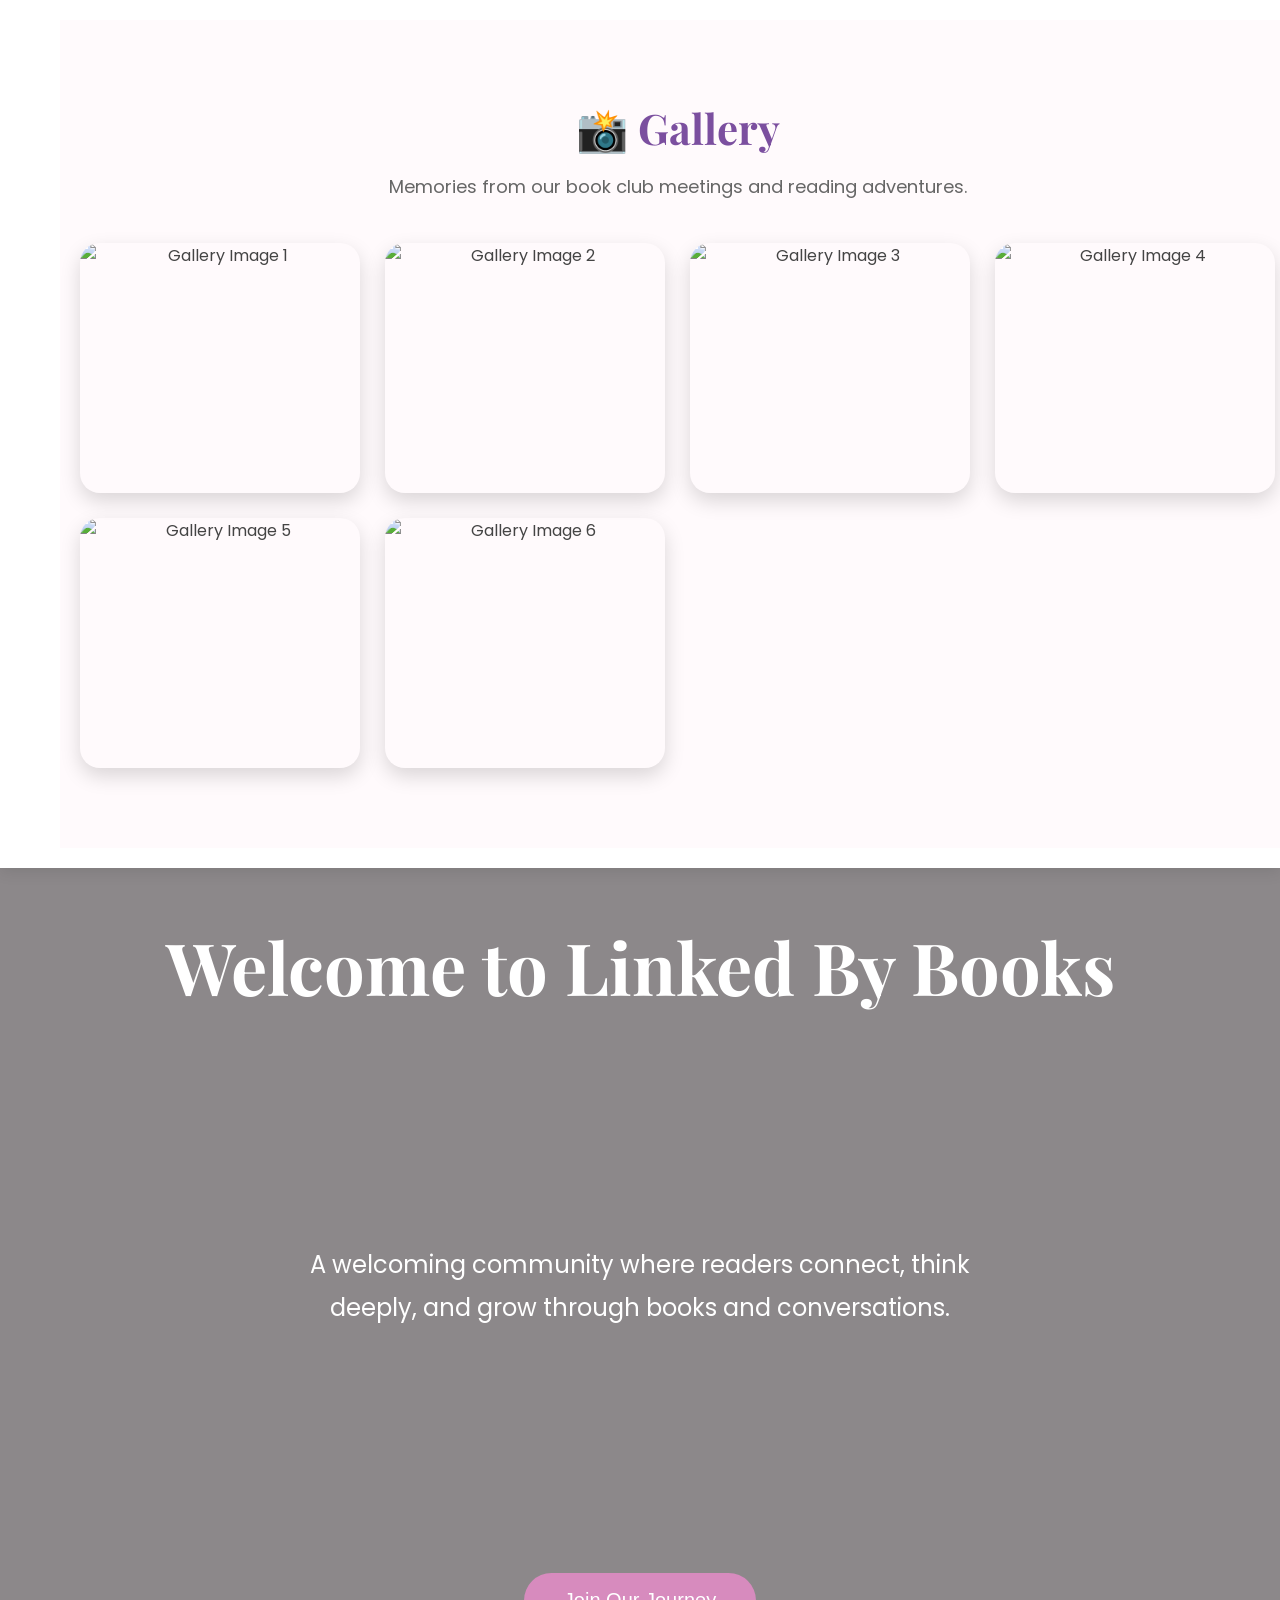
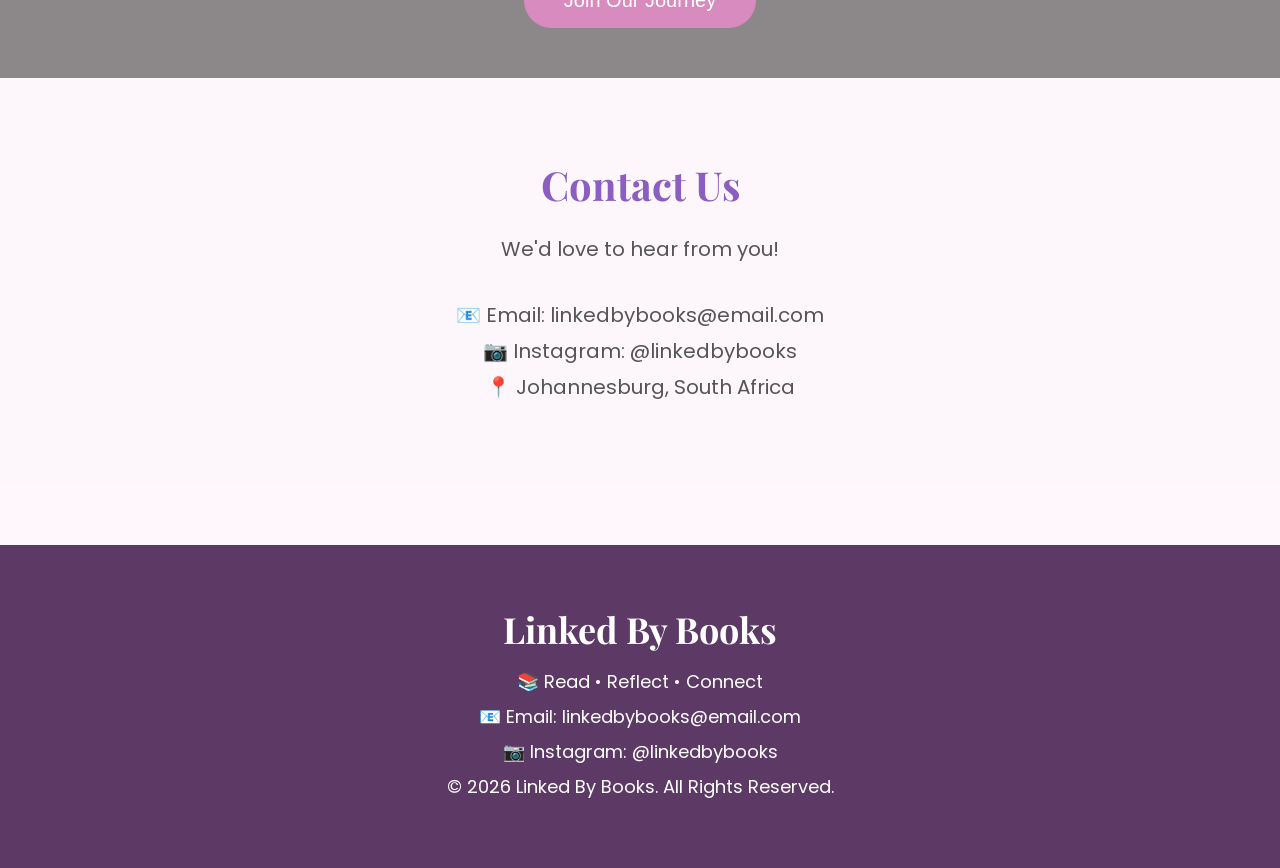
==== index.html @ 6440cf46 "Add files via upload" ====
<!DOCTYPE html>
<html lang="en">
<head>
<meta charset="UTF-8">
<meta name="viewport" content="width=device-width, initial-scale=1.0">
<title>Linked By Books | Home</title>
<link rel="icon" href="images/favicon.png">
<link rel="preconnect" href="https://fonts.googleapis.com">
<link rel="preconnect" href="https://fonts.gstatic.com" crossorigin>
<link href="https://fonts.googleapis.com/css2?family=Playfair+Display:wght@600;700&family=Poppins:wght@300;400;500;600&display=swap" rel="stylesheet">
<link rel="stylesheet" href="style.css">
</head>

<body>

<header>

<section id="gallery">

    <h2>📸 Gallery</h2>

    <p class="gallery-text">
        Memories from our book club meetings and reading adventures.
    </p>

    <div class="gallery">

        <img src="images/gallery1.jpg" alt="Gallery Image 1">

        <img src="images/gallery2.jpg" alt="Gallery Image 2">

        <img src="images/gallery3.jpg" alt="Gallery Image 3">

        <img src="images/gallery4.jpg" alt="Gallery Image 4">

        <img src="images/gallery5.jpg" alt="Gallery Image 5">

        <img src="images/gallery6.jpg" alt="Gallery Image 6">

    </div>

</section>

<h1>Linked By Books</h1>

<p class="tagline">Read • Reflect • Connect</p>

<nav>
    <a href="index.html">Home</a>
    <a href="about.html">About</a>
    <a href="meetings.html">Meetings</a>
    <a href="books.html">Books</a>
    <a href="gallery.html">Gallery</a>
    <a href="contact.html">Contact</a>
</nav>

</header>

<section class="hero">

<h2>Welcome to Linked By Books</h2>

<p>
A welcoming community where readers connect, think deeply,
and grow through books and conversations.
</p>

<button onclick="welcomeMessage()">Join Our Journey</button>

</section>
<section id="contact" class="contact">

    <h2>Contact Us</h2>

    <p>We'd love to hear from you!</p>

    <div class="contact-info">
        <p>📧 Email: linkedbybooks@email.com</p>
        <p>📷 Instagram: @linkedbybooks</p>
        <p>📍 Johannesburg, South Africa</p>
    </div>

</section>
<footer>

    <h2>Linked By Books</h2>

    <p>📚 Read • Reflect • Connect</p>

    <p>📧 Email: linkedbybooks@email.com</p>

    <p>📷 Instagram: @linkedbybooks</p>

    <p>© 2026 Linked By Books. All Rights Reserved.</p>

</footer>

<script src="script.js"></script>

</body>
</html>
---- style.css ----
*{
    margin:0;
    padding:0;
    box-sizing:border-box;
}

html{
    scroll-behavior:smooth;
}

    body{
    font-family:'Poppins', sans-serif;
    background:#fff7fb;
    color:#444;
    h1,h2,h3{
    font-family:'Playfair Display', serif;
}
}

header{
    display:flex;
    justify-content:space-between;
    align-items:center;
    padding:20px 60px;
    background:rgba(255,255,255,0.95);
    position:sticky;
    top:0;
    z-index:1000;
    box-shadow:0 3px 15px rgba(0,0,0,0.1);
}

header img{
    width:70px;
}

header h1{
    font-family:'Playfair Display', serif;
    color:#7B4F9F;
    font-size:36px;
    margin-bottom:5px;
}

.tagline{
    color:#C06C84;
    font-style:italic;
    font-size:16px;
}
.logo h1{
    font-family:'Playfair Display',serif;
    color:#7b4f9f;
    font-size:42px;
}

.logo p{
    color:#d16ba5;
    font-style:italic;
}

nav a{
    text-decoration:none;
    color:#7B4F9F;
    margin-left:25px;
    font-weight:600;
    transition:0.3s;
    font-size:17px;
}

nav a:hover{
    color:#D16BA5;
}

.hero{
    background:
linear-gradient(rgba(0,0,0,0.45), rgba(0,0,0,0.45)),
url("images/hero.jpg.jpg");
    background-size:cover;
    background-position:center;
    background-repeat:no-repeat;

    min-height:90vh;

    display:flex;
    flex-direction:column;
    justify-content:center;
    align-items:center;

    text-align:center;

    padding:50px;
}

.hero h2{
    font-size:72px;
    color: white;
    margin-bottom:20px;
}

.hero p{
    max-width:700px;
    font-size:24px;
    color: white;
    line-height:1.8;
}

.hero button{
    margin-top:35px;
    background:#D78BBE;
    color:white;
    border:none;
    padding:16px 40px;
    border-radius:40px;
    font-size:20px;
    cursor:pointer;
    transition:0.3s;
}

.hero button:hover{
    background:#C06AA8;
    transform:scale(1.05);
}
button{
    background:#d16ba5;
    color:white;
    border:none;
    padding:16px 35px;
    border-radius:40px;
    font-size:18px;
    cursor:pointer;
}

button:hover{
    background:#b84d8d;
}

section{
    padding:80px 10%;
}

section h2{
    text-align:center;
    color:#7b4f9f;
    margin-bottom:30px;
    font-size:40px;
    font-family:'Playfair Display',serif;
}

section p{
    text-align:center;
    max-width:800px;
    margin:auto;
    line-height:1.8;
    font-size:18px;
}
/* Gallery */

.gallery{
    display:grid;
    grid-template-columns:repeat(auto-fit,minmax(280px,1fr));
    gap:25px;
    margin-top:40px;
}

.gallery img{
    width:100%;
    height:250px;
    object-fit:cover;
    border-radius:20px;
    box-shadow:0 10px 20px rgba(0,0,0,.15);
    transition:0.4s;
}

.gallery img:hover{
    transform:scale(1.05);
}
/* Contact Form */

form{
    display:flex;
    flex-direction:column;
}

input,
textarea{
    width:100%;
    padding:15px;
    border:1px solid #d8bfd8;
    border-radius:10px;
    font-size:16px;
    font-family:Arial, sans-serif;
}

textarea{
    resize:vertical;
}
#about{
    background:#fff;
    text-align:center;
}

#about p{
    max-width:800px;
    margin:20px auto;
    font-size:20px;
    line-height:1.8;
    color:#555;
}

#about h2{
    color:#7B4F9F;
    font-size:42px;
}
#mission{
    background:#fdf4f8;
    text-align:center;
    padding:80px 20px;
}

#mission h2{
    color:#C06AA8;
    font-size:42px;
}

#mission p{
    max-width:750px;
    margin:25px auto;
    font-size:20px;
    line-height:1.8;
    color:#555;
}
/* Gallery */

#gallery{
    background:#fffafc;
    padding:80px 20px;
    text-align:center;
}

#gallery h2{
    color:#7B4F9F;
    font-size:42px;
    margin-bottom:15px;
}

.gallery-text{
    color:#666;
    margin-bottom:40px;
    font-size:18px;
}

.gallery{
    display:grid;
    grid-template-columns:repeat(auto-fit,minmax(280px,1fr));
    gap:25px;
    max-width:1200px;
    margin:auto;
}

.gallery img{
    width:100%;
    height:250px;
    object-fit:cover;
    border-radius:20px;
    box-shadow:0 8px 20px rgba(0,0,0,.15);
    transition:.3s;
}

.gallery img:hover{
    transform:scale(1.05);
}
footer{
    background:#5D3A66;
    color:white;
    text-align:center;
    padding:60px 20px;
    margin-top:60px;
}

footer h2{
    color:white;
    font-size:36px;
    margin-bottom:15px;
}

footer p{
    margin:8px 0;
    font-size:18px;
}

footer a{
    color:#FFD6EC;
    text-decoration:none;
}

footer a:hover{
    text-decoration:underline;
}
.contact{
    text-align:center;
    padding:80px 20px;
    background:#fdf7fb;
}

.contact h2{
    color:#8b5fbf;
    font-size:40px;
    margin-bottom:20px;
}

.contact p{
    font-size:20px;
    color:#555;
}

.contact-info{
    margin-top:30px;
    line-height:2.2;
    font-size:22px;
}
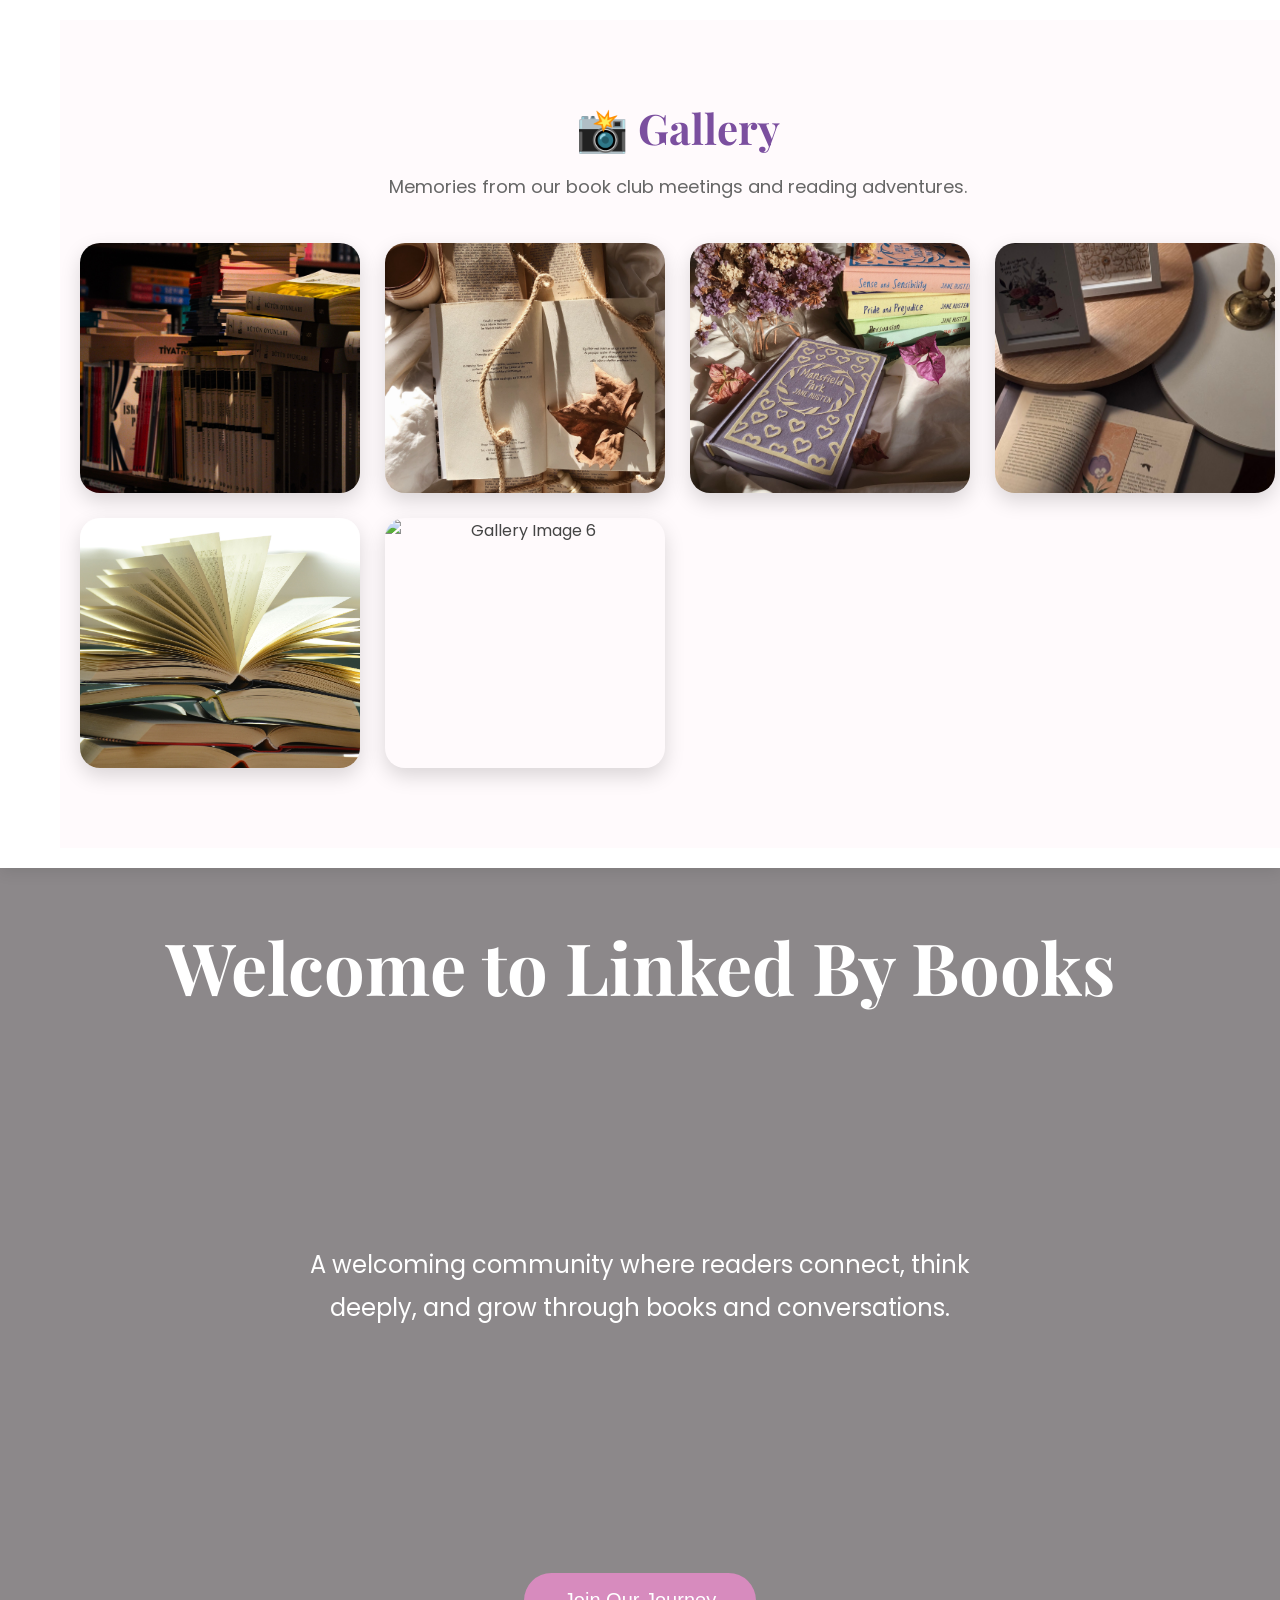
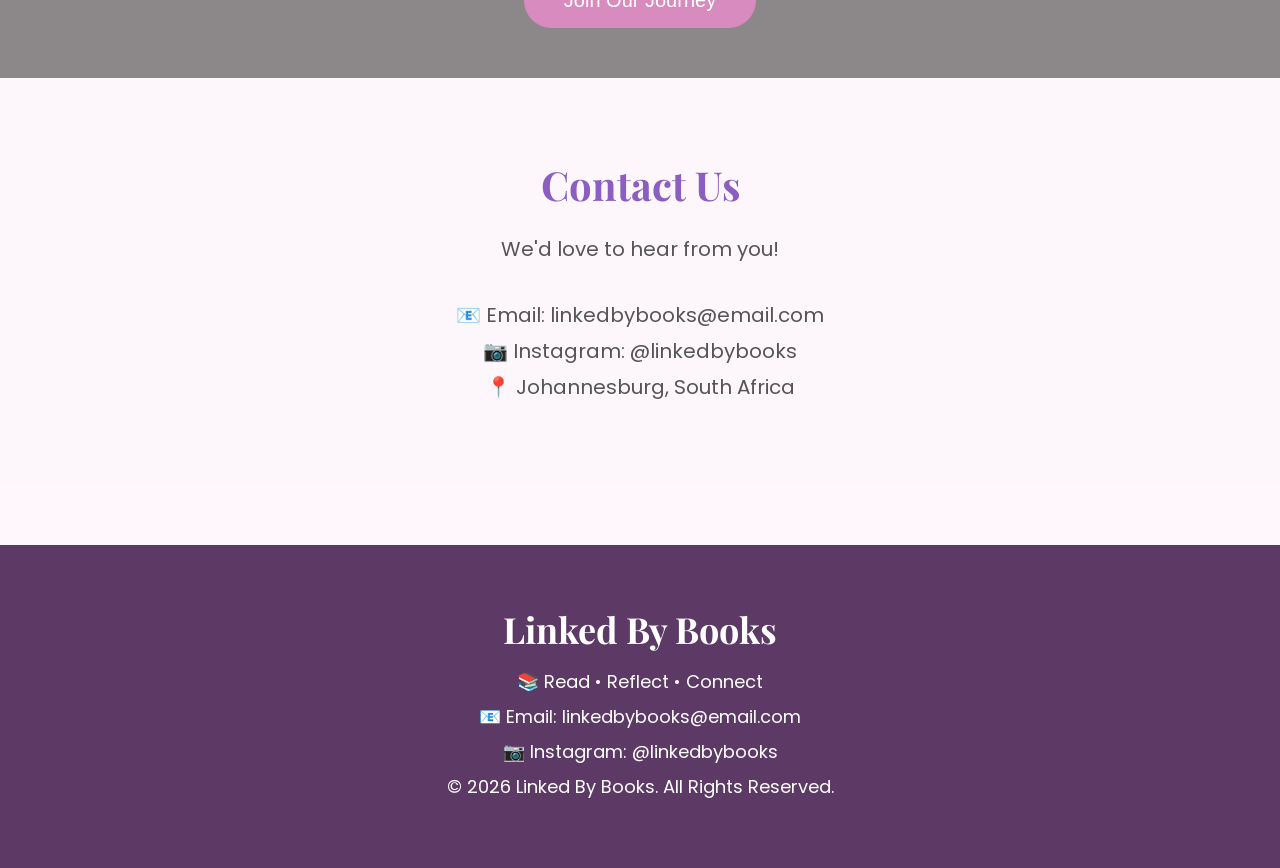
==== commit 71907057: "Fix HTML entity encoding in index.html" ====
--- a/index.html
+++ b/index.html
@@ -25,17 +25,17 @@
 
     <div class="gallery">
 
-        <img src="images/gallery1.jpg" alt="Gallery Image 1">
+        <img src="gallery1.jpg" alt="Gallery Image 1">
 
-        <img src="images/gallery2.jpg" alt="Gallery Image 2">
+        <img src="gallery2.jpg" alt="Gallery Image 2">
 
-        <img src="images/gallery3.jpg" alt="Gallery Image 3">
+        <img src="gallery3.jpg" alt="Gallery Image 3">
 
-        <img src="images/gallery4.jpg" alt="Gallery Image 4">
+        <img src="gallery4.jpg" alt="Gallery Image 4">
 
-        <img src="images/gallery5.jpg" alt="Gallery Image 5">
+        <img src="gallery5.jpg" alt="Gallery Image 5">
 
-        <img src="images/gallery6.jpg" alt="Gallery Image 6">
+        <img src="gallery6.jpg" alt="Gallery Image 6">
 
     </div>
 
@@ -98,4 +98,4 @@
 <script src="script.js"></script>
 
 </body>
-</html>+</html>
--- a/style.css
+++ b/style.css
@@ -72,7 +72,7 @@
 .hero{
     background:
 linear-gradient(rgba(0,0,0,0.45), rgba(0,0,0,0.45)),
-url("images/hero.jpg.jpg");
+url("images/hero.jpg");
     background-size:cover;
     background-position:center;
     background-repeat:no-repeat;
@@ -315,4 +315,4 @@
     margin-top:30px;
     line-height:2.2;
     font-size:22px;
-}+}
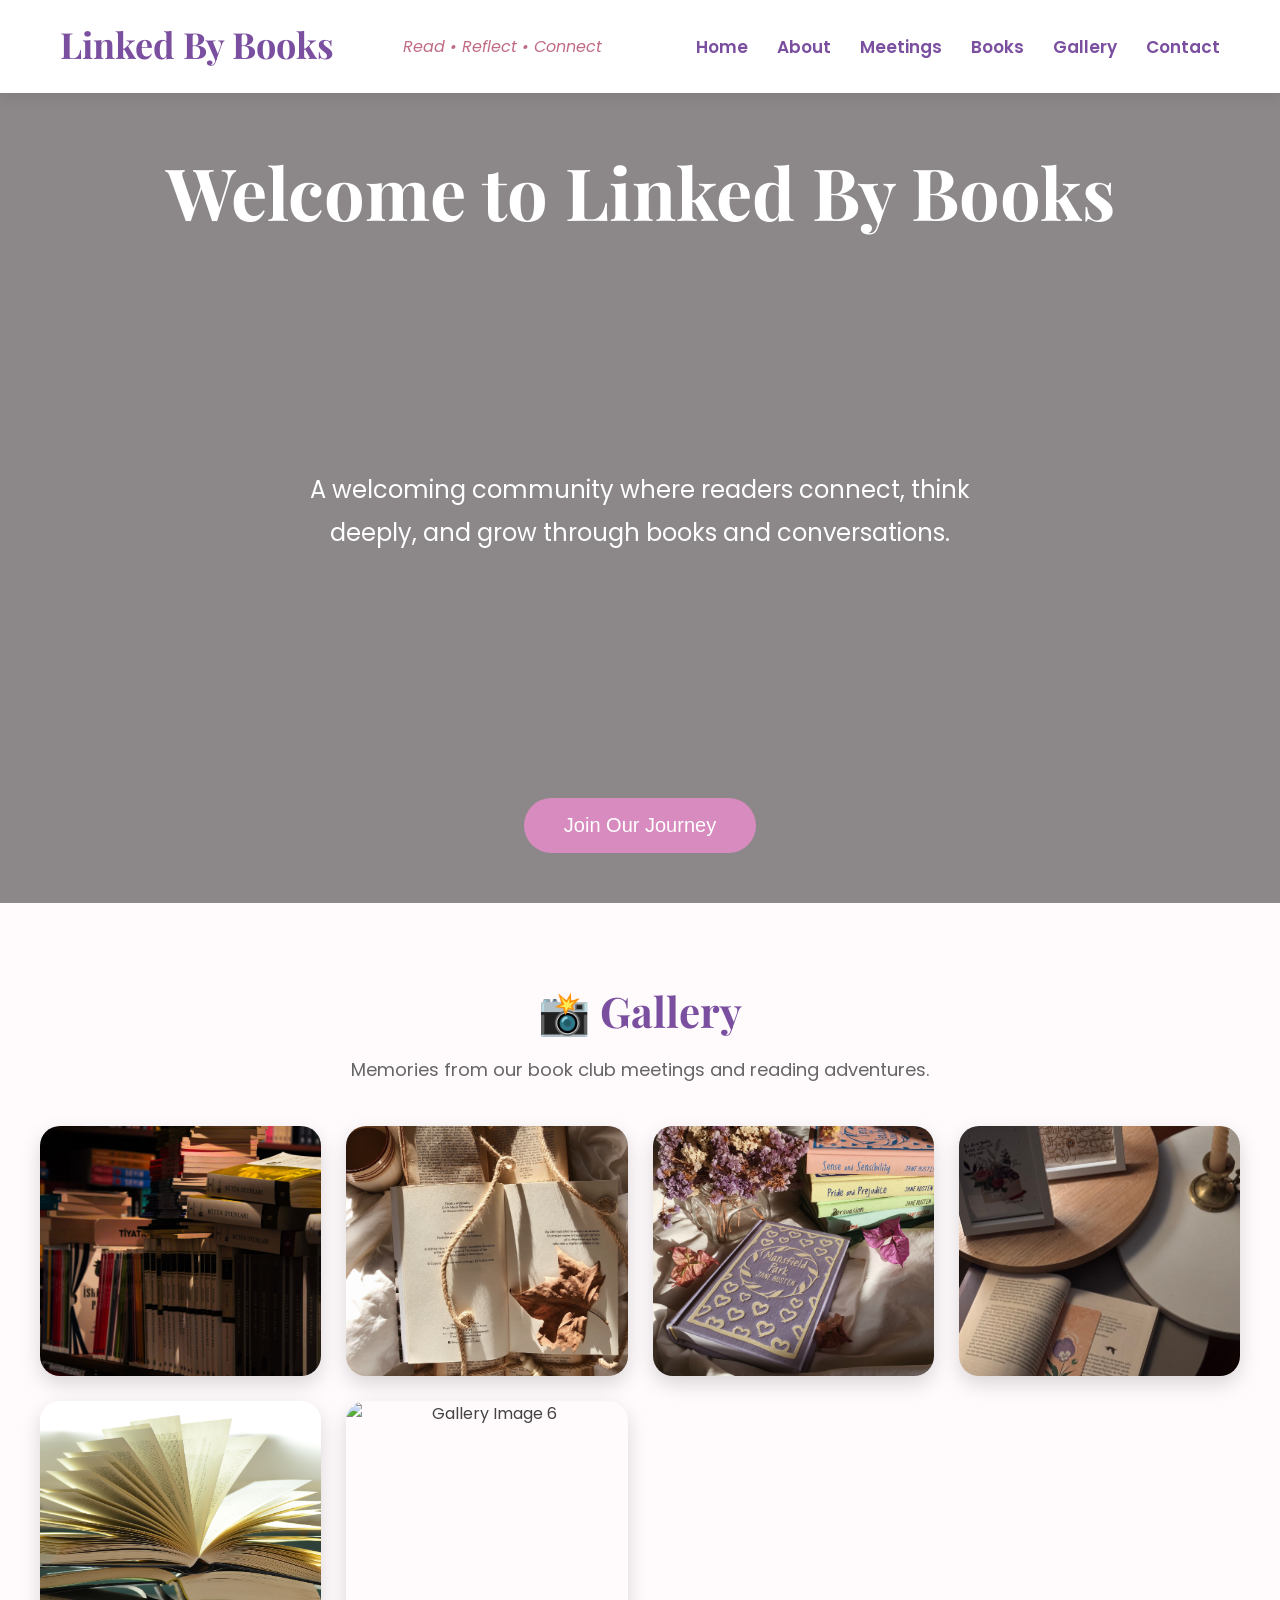
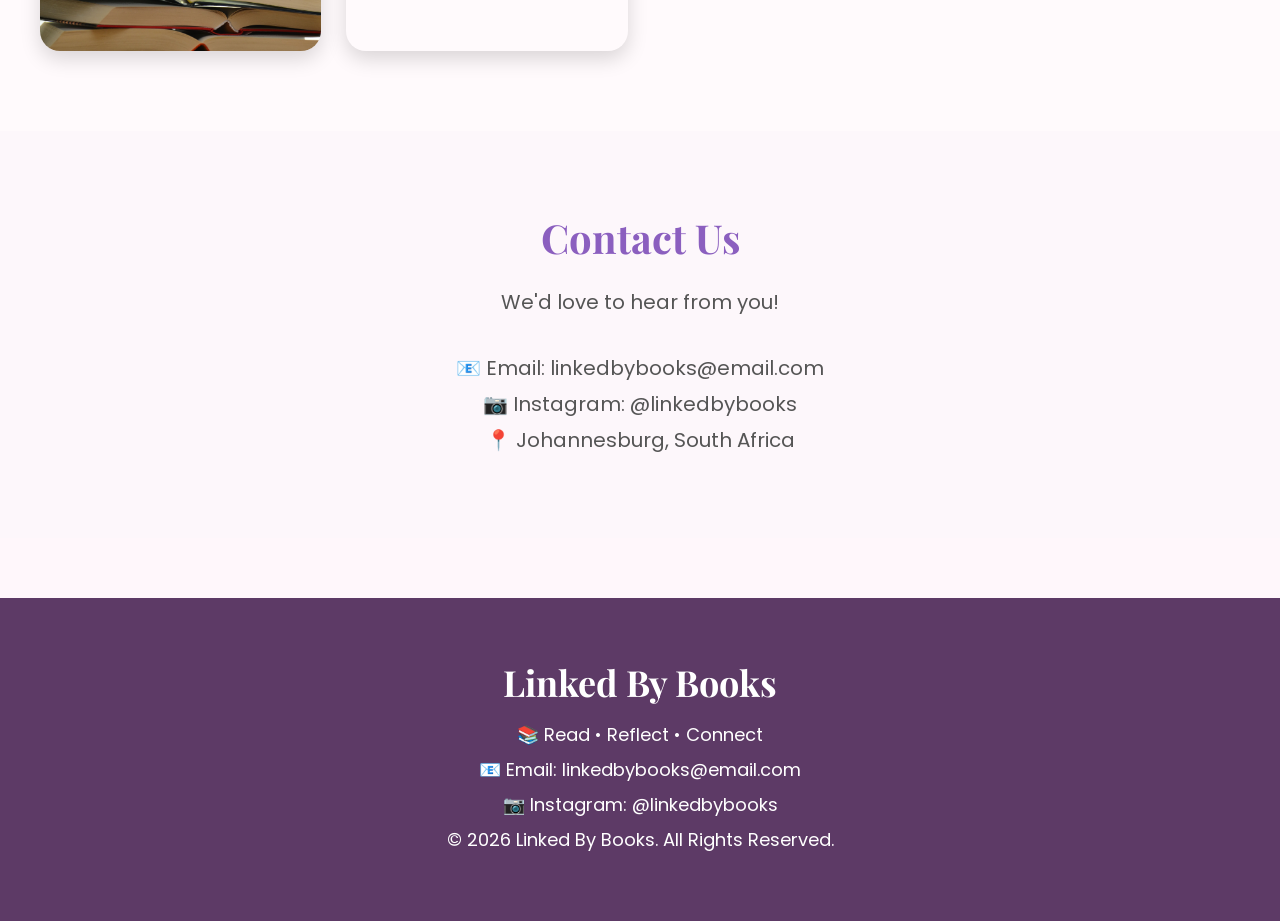
==== commit 29decbf7: "Refactor index.html structure and content" ====
--- a/index.html
+++ b/index.html
@@ -1,22 +1,47 @@
 <!DOCTYPE html>
 <html lang="en">
 <head>
-<meta charset="UTF-8">
-<meta name="viewport" content="width=device-width, initial-scale=1.0">
-<title>Linked By Books | Home</title>
-<link rel="icon" href="images/favicon.png">
-<link rel="preconnect" href="https://fonts.googleapis.com">
-<link rel="preconnect" href="https://fonts.gstatic.com" crossorigin>
-<link href="https://fonts.googleapis.com/css2?family=Playfair+Display:wght@600;700&family=Poppins:wght@300;400;500;600&display=swap" rel="stylesheet">
-<link rel="stylesheet" href="style.css">
+    <meta charset="UTF-8">
+    <meta name="viewport" content="width=device-width, initial-scale=1.0">
+    <title>Linked By Books | Home</title>
+
+    <link rel="icon" href="favicon.png">
+
+    <link rel="preconnect" href="https://fonts.googleapis.com">
+    <link rel="preconnect" href="https://fonts.gstatic.com" crossorigin>
+    <link href="https://fonts.googleapis.com/css2?family=Playfair+Display:wght@600;700&family=Poppins:wght@300;400;500;600&display=swap" rel="stylesheet">
+
+    <link rel="stylesheet" href="style.css">
 </head>
 
 <body>
 
 <header>
+    <h1>Linked By Books</h1>
+    <p class="tagline">Read • Reflect • Connect</p>
+
+    <nav>
+        <a href="index.html">Home</a>
+        <a href="about.html">About</a>
+        <a href="meetings.html">Meetings</a>
+        <a href="books.html">Books</a>
+        <a href="gallery.html">Gallery</a>
+        <a href="contact.html">Contact</a>
+    </nav>
+</header>
+
+<section class="hero">
+    <h2>Welcome to Linked By Books</h2>
+
+    <p>
+        A welcoming community where readers connect, think deeply,
+        and grow through books and conversations.
+    </p>
+
+    <button onclick="welcomeMessage()">Join Our Journey</button>
+</section>
 
 <section id="gallery">
-
     <h2>📸 Gallery</h2>
 
     <p class="gallery-text">
@@ -24,52 +49,16 @@
     </p>
 
     <div class="gallery">
-
         <img src="gallery1.jpg" alt="Gallery Image 1">
-
         <img src="gallery2.jpg" alt="Gallery Image 2">
-
         <img src="gallery3.jpg" alt="Gallery Image 3">
-
         <img src="gallery4.jpg" alt="Gallery Image 4">
-
         <img src="gallery5.jpg" alt="Gallery Image 5">
-
         <img src="gallery6.jpg" alt="Gallery Image 6">
-
     </div>
-
 </section>
 
-<h1>Linked By Books</h1>
-
-<p class="tagline">Read • Reflect • Connect</p>
-
-<nav>
-    <a href="index.html">Home</a>
-    <a href="about.html">About</a>
-    <a href="meetings.html">Meetings</a>
-    <a href="books.html">Books</a>
-    <a href="gallery.html">Gallery</a>
-    <a href="contact.html">Contact</a>
-</nav>
-
-</header>
-
-<section class="hero">
-
-<h2>Welcome to Linked By Books</h2>
-
-<p>
-A welcoming community where readers connect, think deeply,
-and grow through books and conversations.
-</p>
-
-<button onclick="welcomeMessage()">Join Our Journey</button>
-
-</section>
 <section id="contact" class="contact">
-
     <h2>Contact Us</h2>
 
     <p>We'd love to hear from you!</p>
@@ -79,10 +68,9 @@
         <p>📷 Instagram: @linkedbybooks</p>
         <p>📍 Johannesburg, South Africa</p>
     </div>
+</section>
 
-</section>
 <footer>
-
     <h2>Linked By Books</h2>
 
     <p>📚 Read • Reflect • Connect</p>
@@ -92,7 +80,6 @@
     <p>📷 Instagram: @linkedbybooks</p>
 
     <p>© 2026 Linked By Books. All Rights Reserved.</p>
-
 </footer>
 
 <script src="script.js"></script>
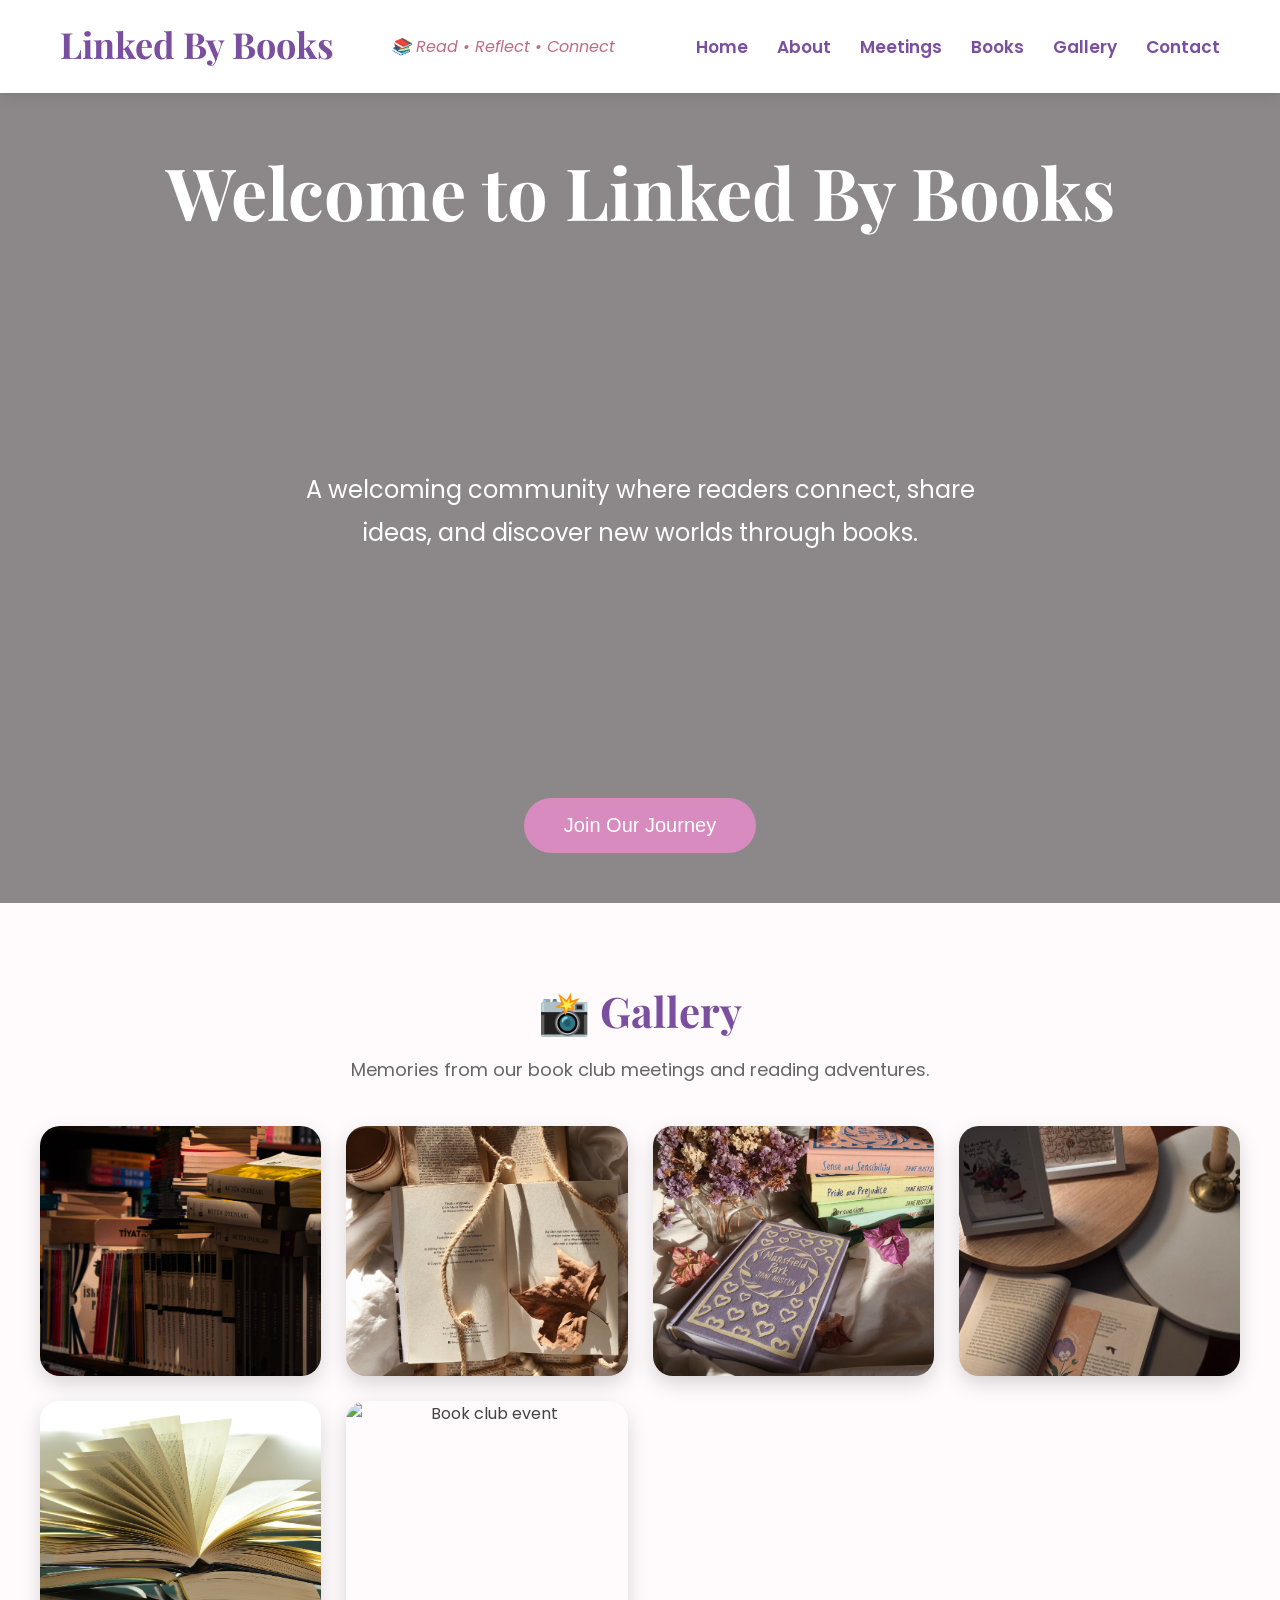
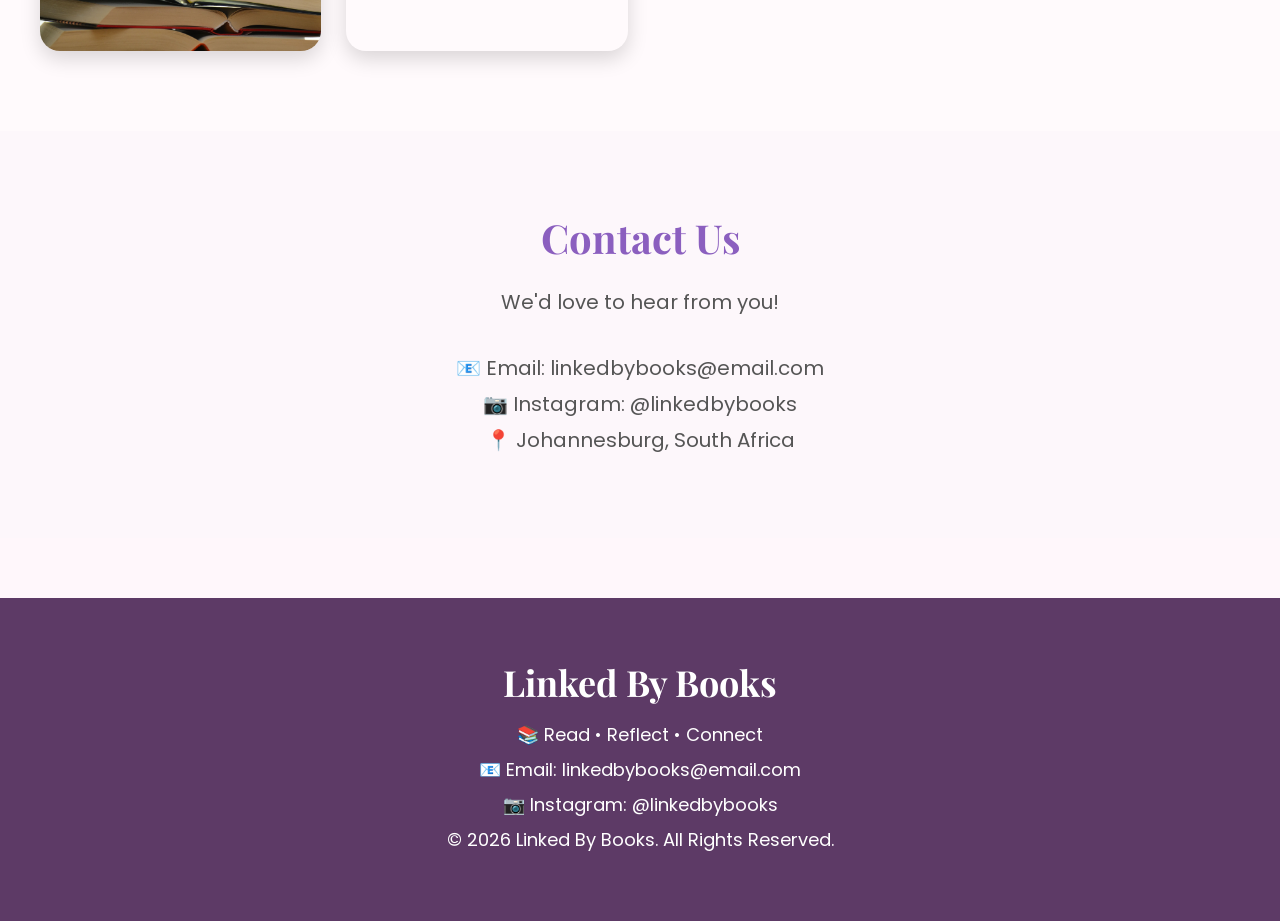
==== commit e2293acf: "Revise alt texts and tagline in index.html Updated image alt texts and modified tagline in header." ====
--- a/index.html
+++ b/index.html
@@ -1,14 +1,17 @@
 <!DOCTYPE html>
 <html lang="en">
+
 <head>
     <meta charset="UTF-8">
     <meta name="viewport" content="width=device-width, initial-scale=1.0">
+
     <title>Linked By Books | Home</title>
 
-    <link rel="icon" href="favicon.png">
+    <link rel="icon" type="image/png" href="favicon.png">
 
     <link rel="preconnect" href="https://fonts.googleapis.com">
     <link rel="preconnect" href="https://fonts.gstatic.com" crossorigin>
+
     <link href="https://fonts.googleapis.com/css2?family=Playfair+Display:wght@600;700&family=Poppins:wght@300;400;500;600&display=swap" rel="stylesheet">
 
     <link rel="stylesheet" href="style.css">
@@ -16,73 +19,74 @@
 
 <body>
 
-<header>
-    <h1>Linked By Books</h1>
-    <p class="tagline">Read • Reflect • Connect</p>
+    <header>
+        <h1>Linked By Books</h1>
+        <p class="tagline">📚 Read • Reflect • Connect</p>
 
-    <nav>
-        <a href="index.html">Home</a>
-        <a href="about.html">About</a>
-        <a href="meetings.html">Meetings</a>
-        <a href="books.html">Books</a>
-        <a href="gallery.html">Gallery</a>
-        <a href="contact.html">Contact</a>
-    </nav>
-</header>
+        <nav>
+            <a href="index.html">Home</a>
+            <a href="about.html">About</a>
+            <a href="meetings.html">Meetings</a>
+            <a href="books.html">Books</a>
+            <a href="gallery.html">Gallery</a>
+            <a href="contact.html">Contact</a>
+        </nav>
+    </header>
 
-<section class="hero">
-    <h2>Welcome to Linked By Books</h2>
+    <section class="hero">
+        <h2>Welcome to Linked By Books</h2>
 
-    <p>
-        A welcoming community where readers connect, think deeply,
-        and grow through books and conversations.
-    </p>
+        <p>
+            A welcoming community where readers connect, share ideas,
+            and discover new worlds through books.
+        </p>
 
-    <button onclick="welcomeMessage()">Join Our Journey</button>
-</section>
+        <button onclick="welcomeMessage()">Join Our Journey</button>
+    </section>
 
-<section id="gallery">
-    <h2>📸 Gallery</h2>
+    <section id="gallery">
+        <h2>📸 Gallery</h2>
 
-    <p class="gallery-text">
-        Memories from our book club meetings and reading adventures.
-    </p>
+        <p class="gallery-text">
+            Memories from our book club meetings and reading adventures.
+        </p>
 
-    <div class="gallery">
-        <img src="gallery1.jpg" alt="Gallery Image 1">
-        <img src="gallery2.jpg" alt="Gallery Image 2">
-        <img src="gallery3.jpg" alt="Gallery Image 3">
-        <img src="gallery4.jpg" alt="Gallery Image 4">
-        <img src="gallery5.jpg" alt="Gallery Image 5">
-        <img src="gallery6.jpg" alt="Gallery Image 6">
-    </div>
-</section>
+        <div class="gallery">
+            <img src="gallery1.jpg" alt="Book club meeting">
+            <img src="gallery2.jpg" alt="Reading session">
+            <img src="gallery3.jpg" alt="Book discussion">
+            <img src="gallery4.jpg" alt="Members reading">
+            <img src="gallery5.jpg" alt="Featured books">
+            <img src="gallery6.jpg" alt="Book club event">
+        </div>
+    </section>
 
-<section id="contact" class="contact">
-    <h2>Contact Us</h2>
+    <section id="contact" class="contact">
+        <h2>Contact Us</h2>
 
-    <p>We'd love to hear from you!</p>
+        <p>We'd love to hear from you!</p>
 
-    <div class="contact-info">
+        <div class="contact-info">
+            <p>📧 Email: linkedbybooks@email.com</p>
+            <p>📷 Instagram: @linkedbybooks</p>
+            <p>📍 Johannesburg, South Africa</p>
+        </div>
+    </section>
+
+    <footer>
+        <h2>Linked By Books</h2>
+
+        <p>📚 Read • Reflect • Connect</p>
+
         <p>📧 Email: linkedbybooks@email.com</p>
+
         <p>📷 Instagram: @linkedbybooks</p>
-        <p>📍 Johannesburg, South Africa</p>
-    </div>
-</section>
 
-<footer>
-    <h2>Linked By Books</h2>
+        <p>&copy; 2026 Linked By Books. All Rights Reserved.</p>
+    </footer>
 
-    <p>📚 Read • Reflect • Connect</p>
-
-    <p>📧 Email: linkedbybooks@email.com</p>
-
-    <p>📷 Instagram: @linkedbybooks</p>
-
-    <p>© 2026 Linked By Books. All Rights Reserved.</p>
-</footer>
-
-<script src="script.js"></script>
+    <script src="script.js"></script>
 
 </body>
+
 </html>
